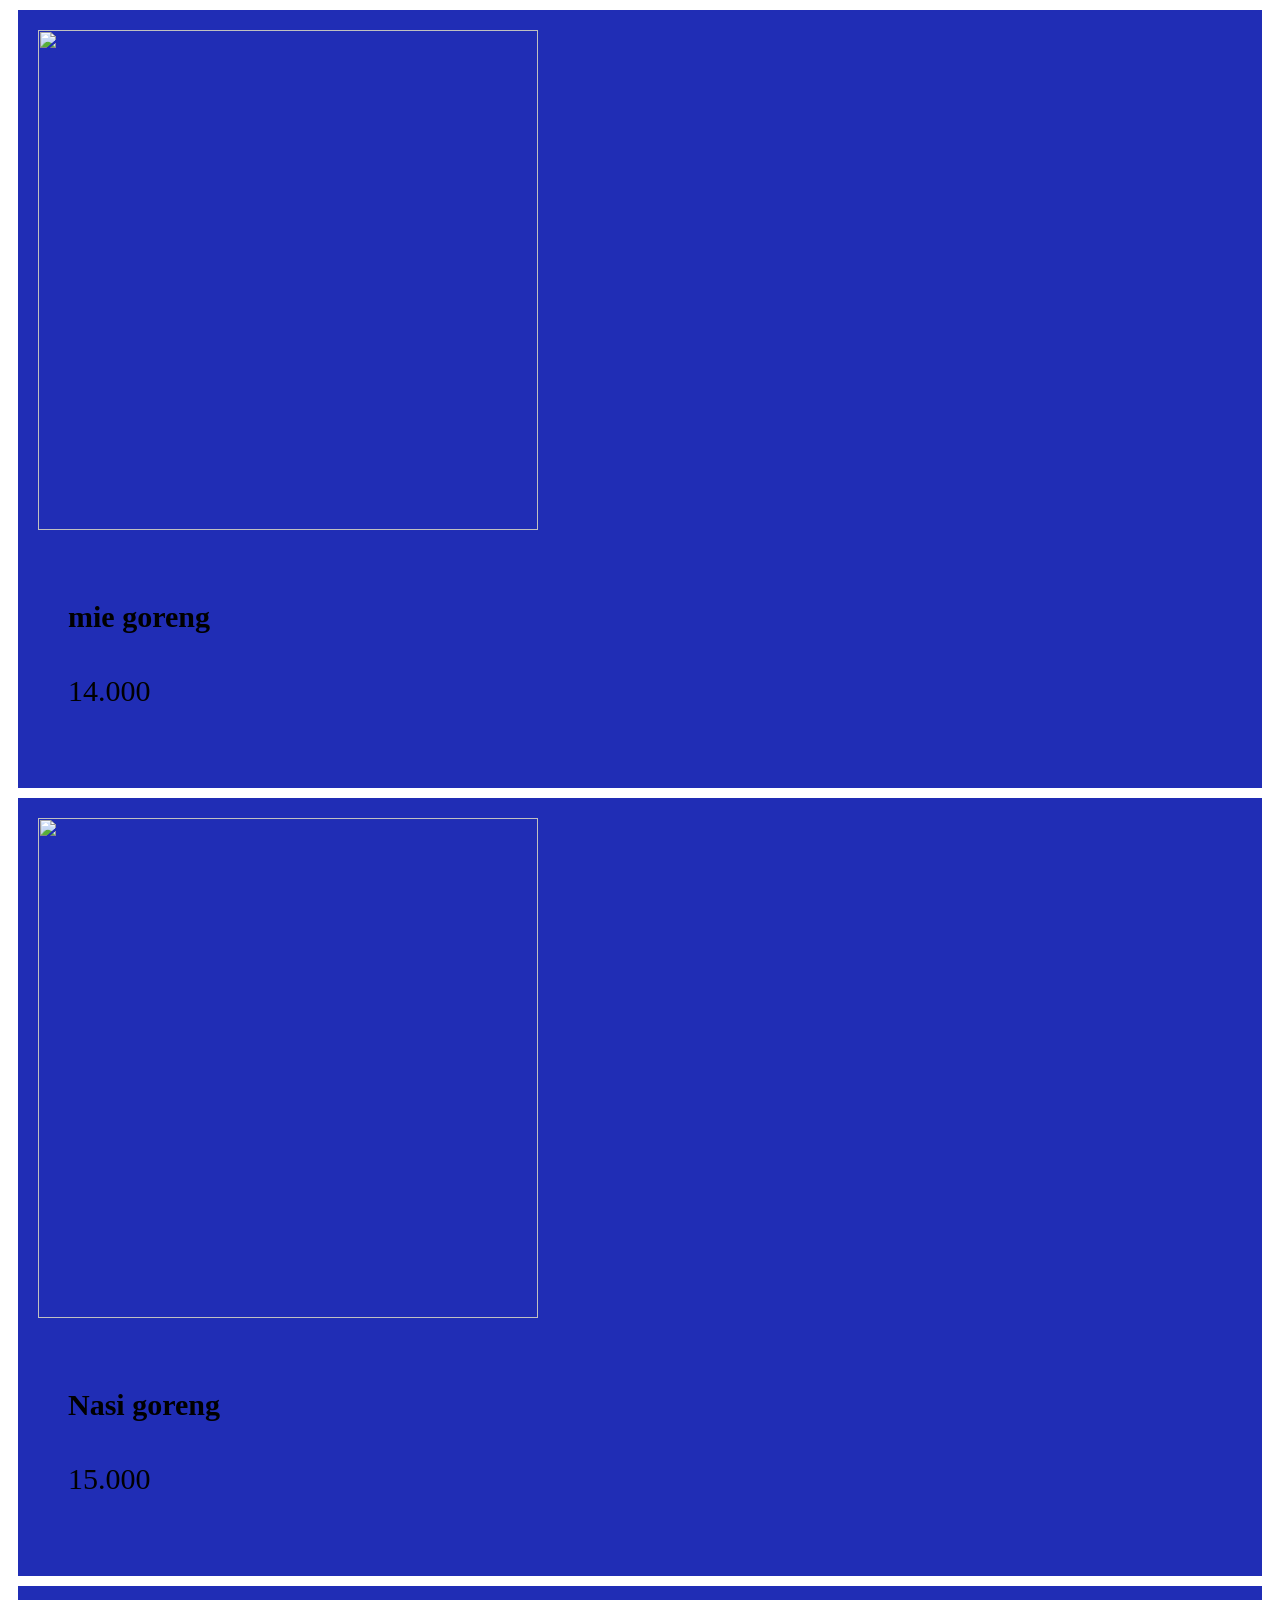
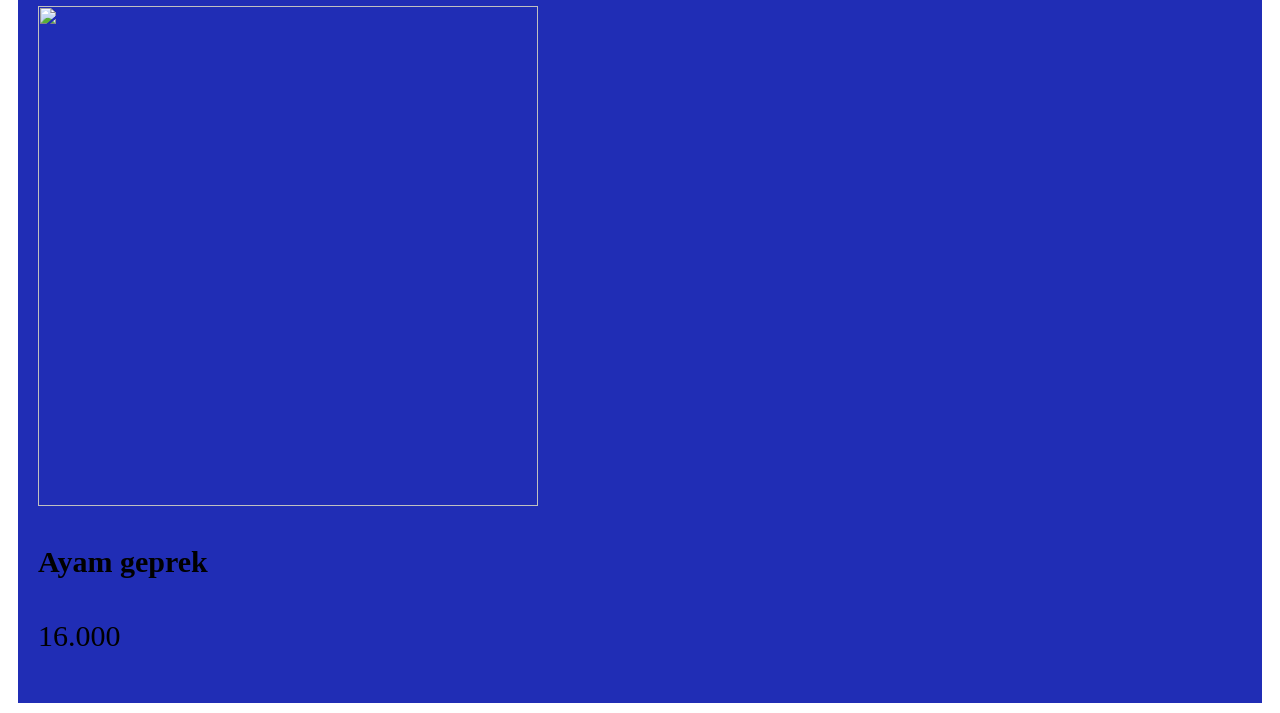
==== produk.html @ 4df1aae9 "Add files via upload" ====
<html>
<head>
     <link rel="stylesheet" href="..style.css">
<style>
.flex-container {
  display: flex;
  flex-direction: row;
}

.flex-item {
  background-color: #f1f1f1;
  padding: 10px;
  font-size: 30px;
  text-align: center;
  width: 100%;
}

/* Make a one column-layout instead of three-column layout */
@media (max-width: 600px) {
  .flex-container {
    flex-direction: column;
  }
}

.container div {
  background-color: #202db5;
  margin: 10px;
  padding: 20px;
  font-size: 30px;
}
</style>
</head>
<body>

<div class="container">
  <div class="card">
  <img src="../images/migoreng.jpg" width="500">
  <div class="container">
    <h4><b>mie goreng</b></h4>
    <p>14.000</p>
  </div>
</div>

  <div class="card">
  <img src="../images/nasgor.jpg" width="500">
  <div class="container">
    <h4><b>Nasi goreng</b></h4>
    <p>15.000</p>
  </div>
</div>

   <div class="card">
  <img src="../images/nasiayam.jpg" width="500"
  <div class="container">
    <h4><b>Ayam geprek</b></h4>
    <p>16.000</p>
  </div>
</div>
</div>

</body>
</html>
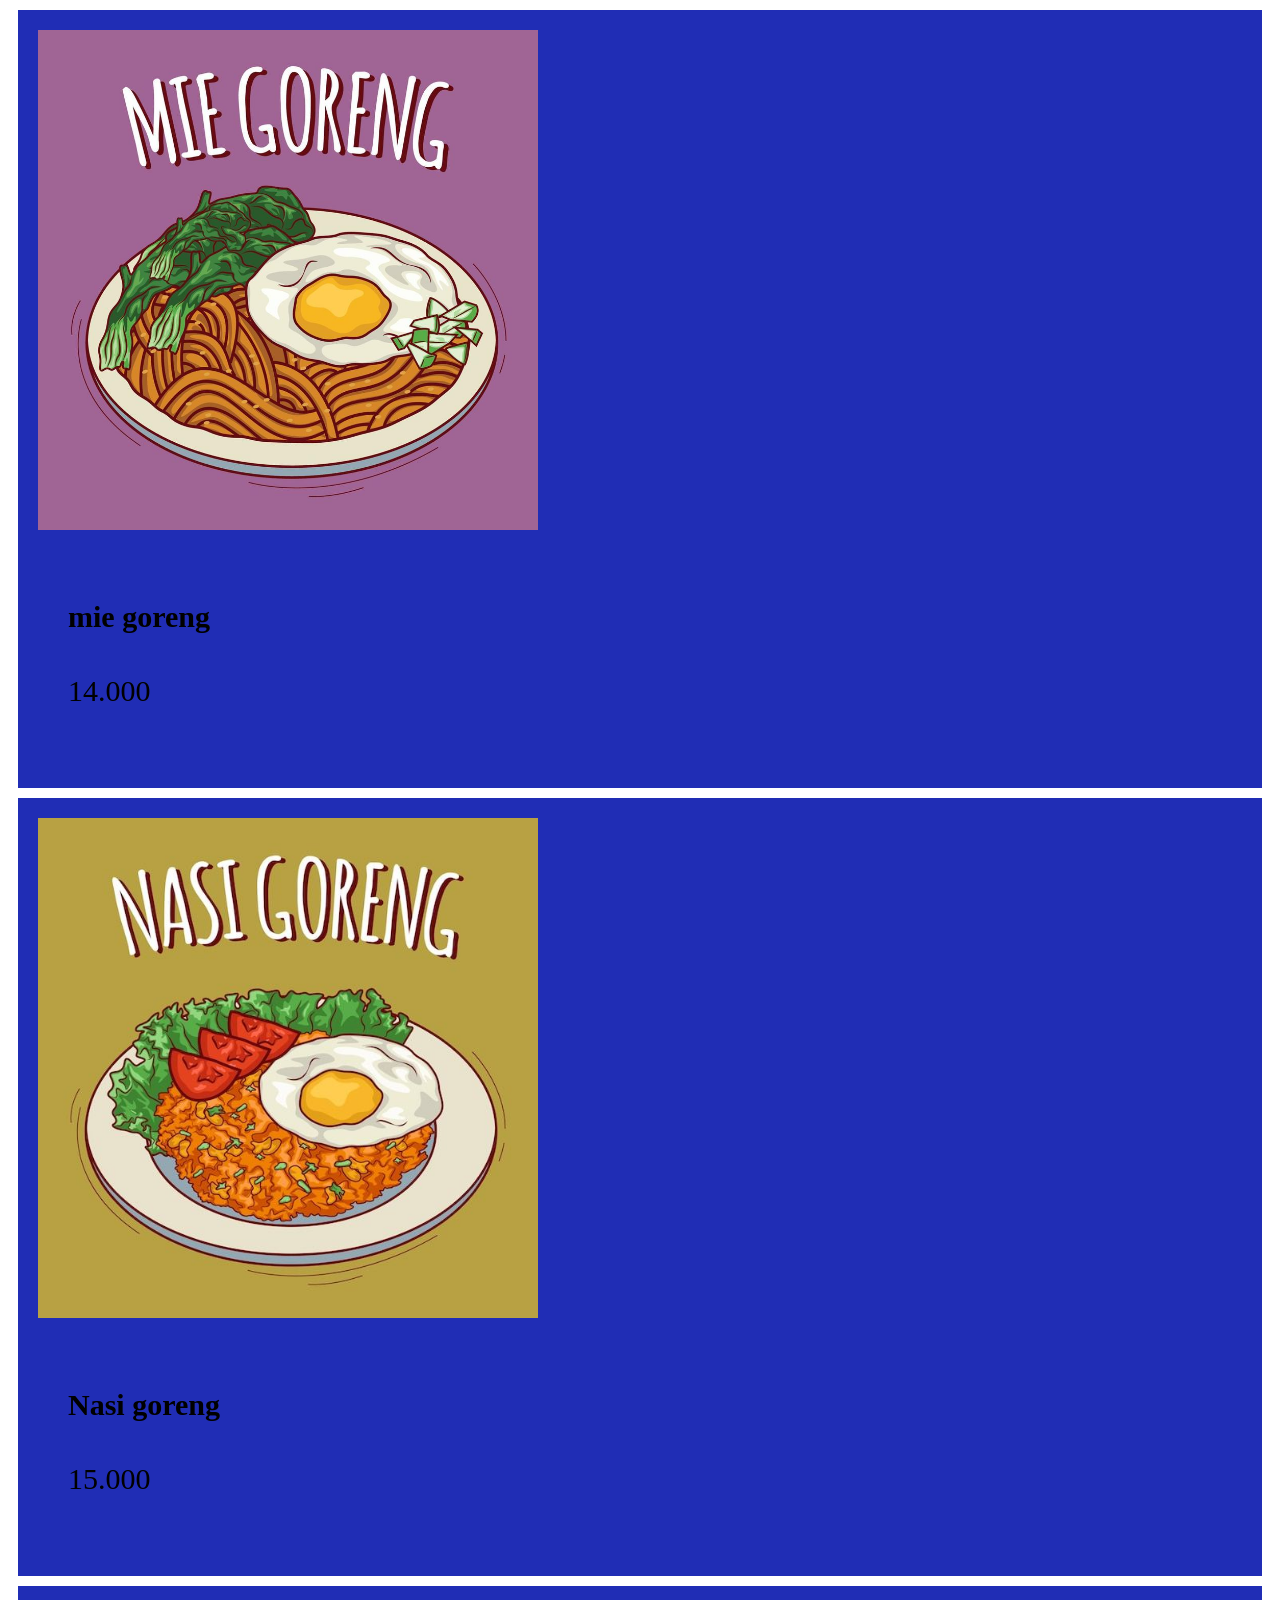
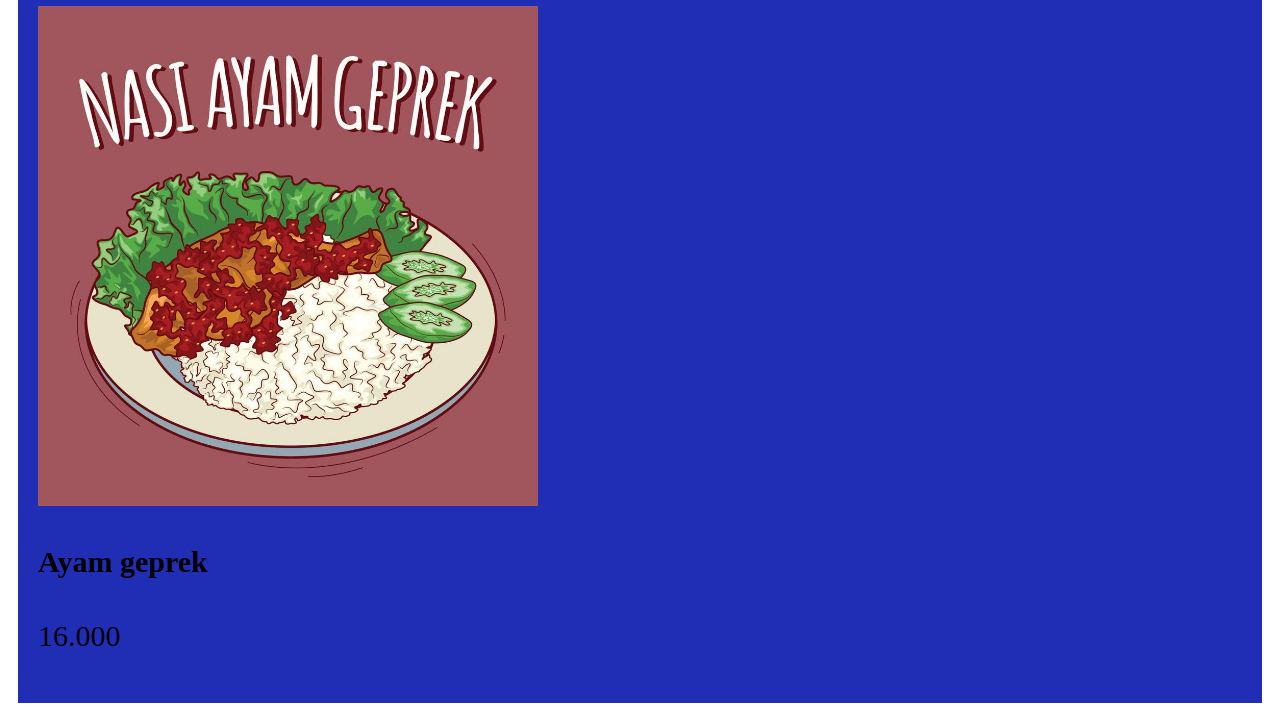
==== commit 5eedc768: "Fix HTML structure and update image paths" ====
--- a/produk.html
+++ b/produk.html
@@ -34,7 +34,7 @@
 
 <div class="container">
   <div class="card">
-  <img src="../images/migoreng.jpg" width="500">
+  <img src="migoreng.jpg" width="500">
   <div class="container">
     <h4><b>mie goreng</b></h4>
     <p>14.000</p>
@@ -42,7 +42,7 @@
 </div>
 
   <div class="card">
-  <img src="../images/nasgor.jpg" width="500">
+  <img src="nasgor.jpg" width="500">
   <div class="container">
     <h4><b>Nasi goreng</b></h4>
     <p>15.000</p>
@@ -50,7 +50,7 @@
 </div>
 
    <div class="card">
-  <img src="../images/nasiayam.jpg" width="500"
+  <img src="nasiayam.jpg" width="500"
   <div class="container">
     <h4><b>Ayam geprek</b></h4>
     <p>16.000</p>
@@ -59,4 +59,4 @@
 </div>
 
 </body>
-</html>+</html>
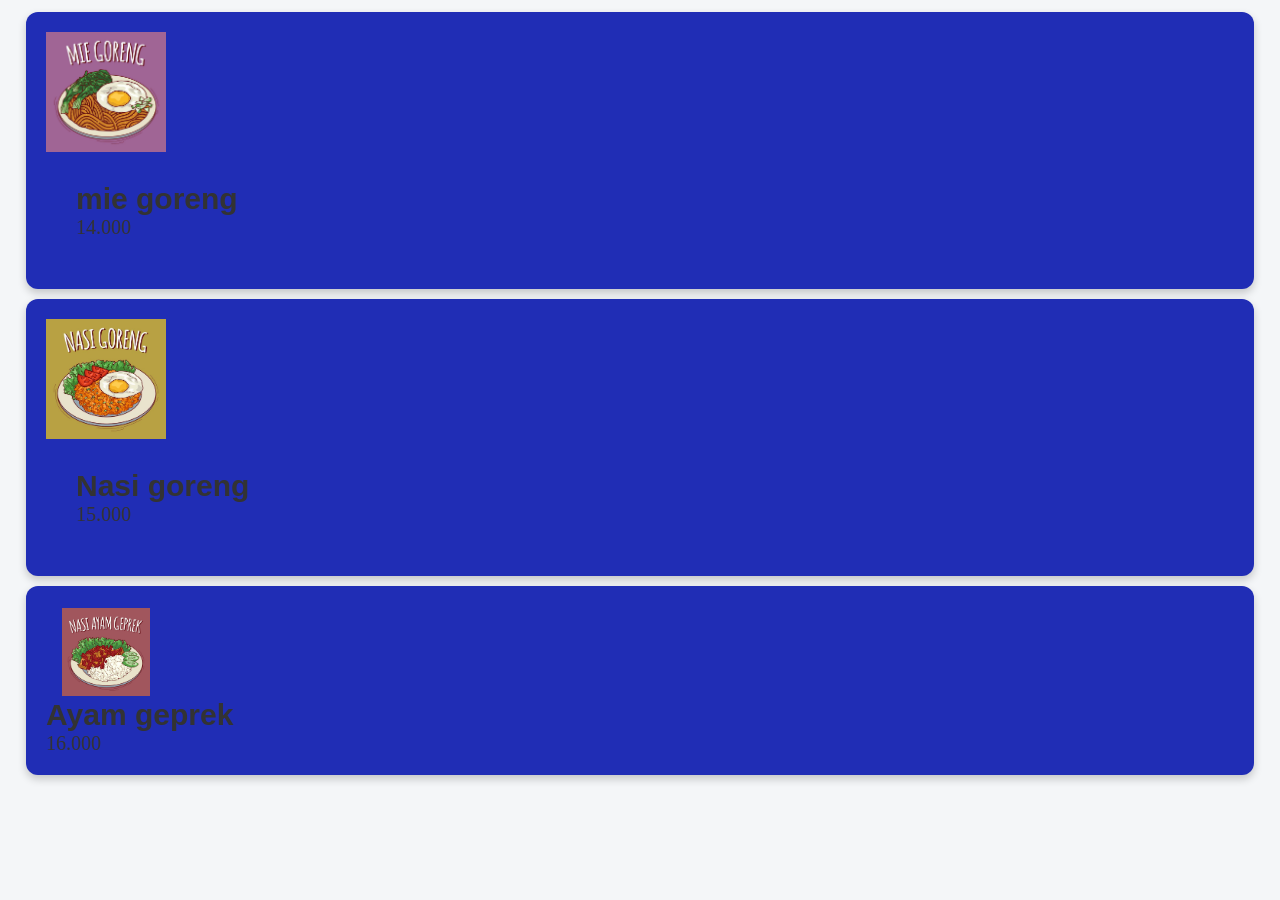
==== commit f8908ea2: "Fix HTML structure and update stylesheet link" ====
--- a/produk.html
+++ b/produk.html
@@ -1,6 +1,6 @@
 <html>
 <head>
-     <link rel="stylesheet" href="..style.css">
+     <link rel="stylesheet" href="style.css">
 <style>
 .flex-container {
   display: flex;
--- a/style.css
+++ b/style.css
@@ -0,0 +1,201 @@
+body {
+  background-color: lightblue;
+}
+
+h1 {
+  color: white;
+  text-align: center;
+}
+
+p {
+  font-family: verdana;
+  font-size: 20px;
+}
+/* Reset CSS dasar */
+* {
+  margin: 0;
+  padding: 0;
+  box-sizing: border-box;
+  font-family: 'Segoe UI', Tahoma, Geneva, Verdana, sans-serif;
+}
+
+body {
+  background-color: #f4f6f8;
+  color: #333;
+  display: flex;
+  flex-direction: column;
+  min-height: 100vh;
+}
+
+/* Navbar */
+header {
+  background-color: #1e293b;
+  padding: 1rem 2rem;
+}
+
+nav {
+  display: flex;
+  justify-content: space-between;
+  align-items: center;
+  max-width: 1100px;
+  margin: 0 auto;
+}
+
+.logo {
+  color: #fff;
+  font-size: 1.5rem;
+  font-weight: bold;
+}
+
+.nav-links {
+  list-style: none;
+  display: flex;
+  gap: 1.5rem;
+}
+
+.nav-links a {
+  color: #cbd5e1;
+  text-decoration: none;
+  font-weight: 500;
+  transition: color 0.3s;
+}
+
+.nav-links a:hover,
+.nav-links a.active {
+  color: #38bdf8;
+}
+
+/* Content Container */
+main {
+  flex: 1;
+  max-width: 1100px;
+  width: 100%;
+  margin: 2rem auto;
+  padding: 0 1rem;
+}
+
+/* Hero Section */
+.hero {
+  position: relative;
+  border-radius: 12px;
+  overflow: hidden;
+  margin-bottom: 2rem;
+  box-shadow: 0 4px 6px -1px rgba(0, 0, 0, 0.1);
+}
+
+.hero img {
+  width: 100%;
+  height: 350px;
+  object-fit: cover;
+  display: block;
+}
+
+.hero-text {
+  position: absolute;
+  bottom: 0;
+  left: 0;
+  right: 0;
+  background: linear-gradient(transparent, rgba(0, 0, 0, 0.8));
+  color: #fff;
+  padding: 2rem 1.5rem 1.5rem;
+}
+
+.hero-text h1 {
+  font-size: 2rem;
+  margin-bottom: 0.5rem;
+}
+
+/* Profil Section */
+.profile {
+  background: #fff;
+  padding: 2rem;
+  border-radius: 12px;
+  box-shadow: 0 1px 3px rgba(0,0,0,0.1);
+}
+
+.profile h2 {
+  margin-bottom: 1rem;
+  color: #0f172a;
+}
+
+.profile p {
+  line-height: 1.6;
+  color: #475569;
+}
+
+/* Katalog Produk (Grid) */
+.page-title {
+  margin-bottom: 1.5rem;
+  color: #0f172a;
+}
+
+.product-grid {
+  display: grid;
+  grid-template-columns: repeat(auto-fit, minmax(280px, 1fr));
+  gap: 1.5rem;
+}
+
+.card {
+  background: #fff;
+  border-radius: 12px;
+  overflow: hidden;
+  box-shadow: 0 2px 4px rgba(0,0,0,0.08);
+  transition: transform 0.2s, box-shadow 0.2s;
+}
+
+.card:hover {
+  transform: translateY(-4px);
+  box-shadow: 0 10px 15px -3px rgba(0,0,0,0.1);
+}
+
+.card img {
+  width: 100%;
+  height: 200px;
+  object-fit: cover;
+}
+
+.card-content {
+  padding: 1.25rem;
+}
+
+.card-title {
+  font-size: 1.15rem;
+  font-weight: 600;
+  margin-bottom: 0.5rem;
+  color: #1e293b;
+}
+
+.card-price {
+  font-size: 1rem;
+  font-weight: bold;
+  color: #2563eb;
+}
+
+/* Footer */
+footer {
+  background-color: #0f172a;
+  color: #94a3b8;
+  text-align: center;
+  padding: 1.5rem;
+  margin-top: auto;
+}
+.card {
+  /* Add shadows to create the "card" effect */
+  box-shadow: 0 4px 8px 0 rgba(0,0,0,0.2);
+  transition: 0.3s;
+}
+
+/* On mouse-over, add a deeper shadow */
+.card:hover {
+  box-shadow: 0 8px 16px 0 rgba(0,0,0,0.2);
+}
+
+/* Add some padding inside the card container */
+.container {
+  padding: 2px 16px;
+}
+
+.card img {
+    width: 120px;
+    height: auto;
+}
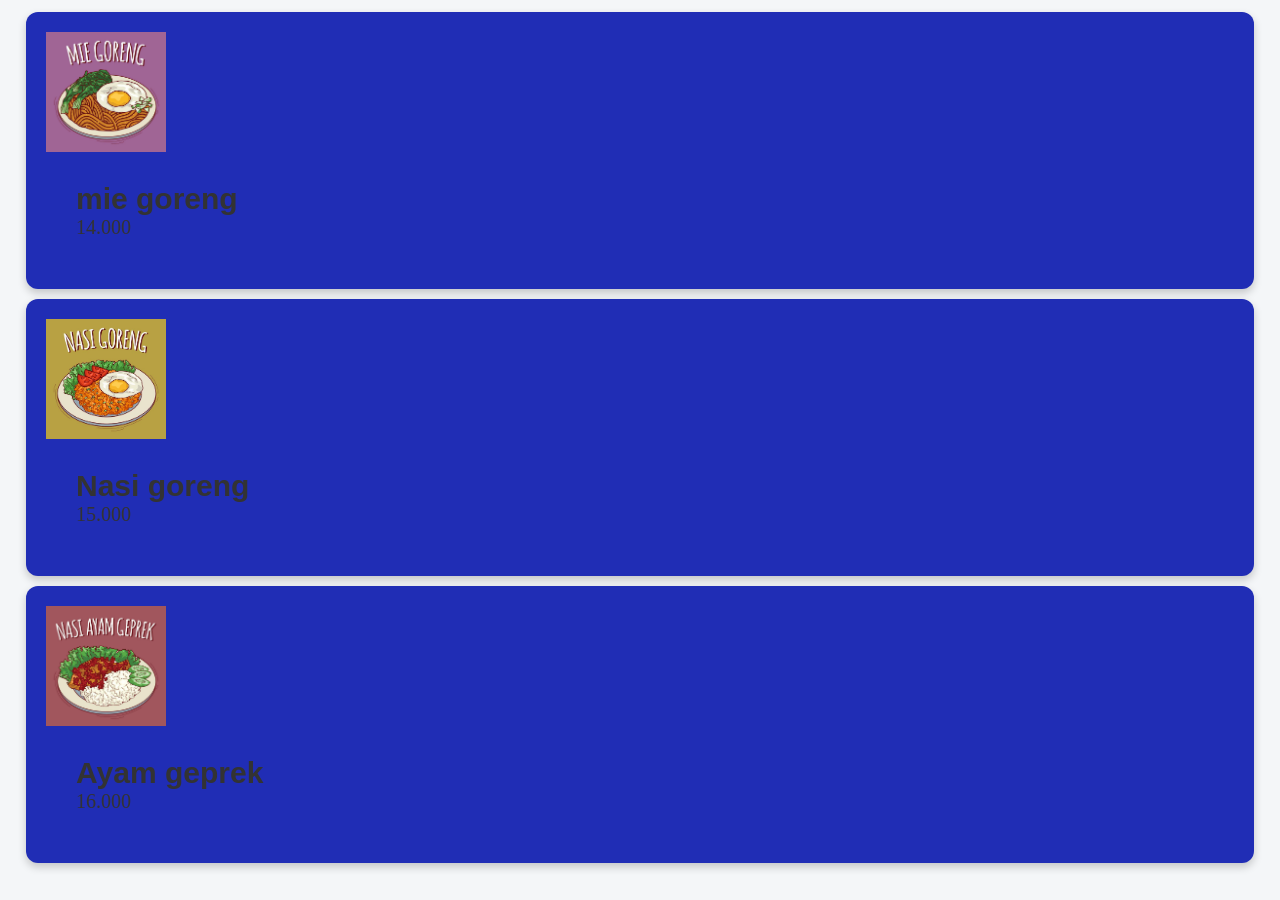
==== commit 8614c628: "Update produk.html" ====
--- a/produk.html
+++ b/produk.html
@@ -50,7 +50,7 @@
 </div>
 
    <div class="card">
-  <img src="nasiayam.jpg" width="500"
+  <img src="nasiayam.jpg" width="500">
   <div class="container">
     <h4><b>Ayam geprek</b></h4>
     <p>16.000</p>
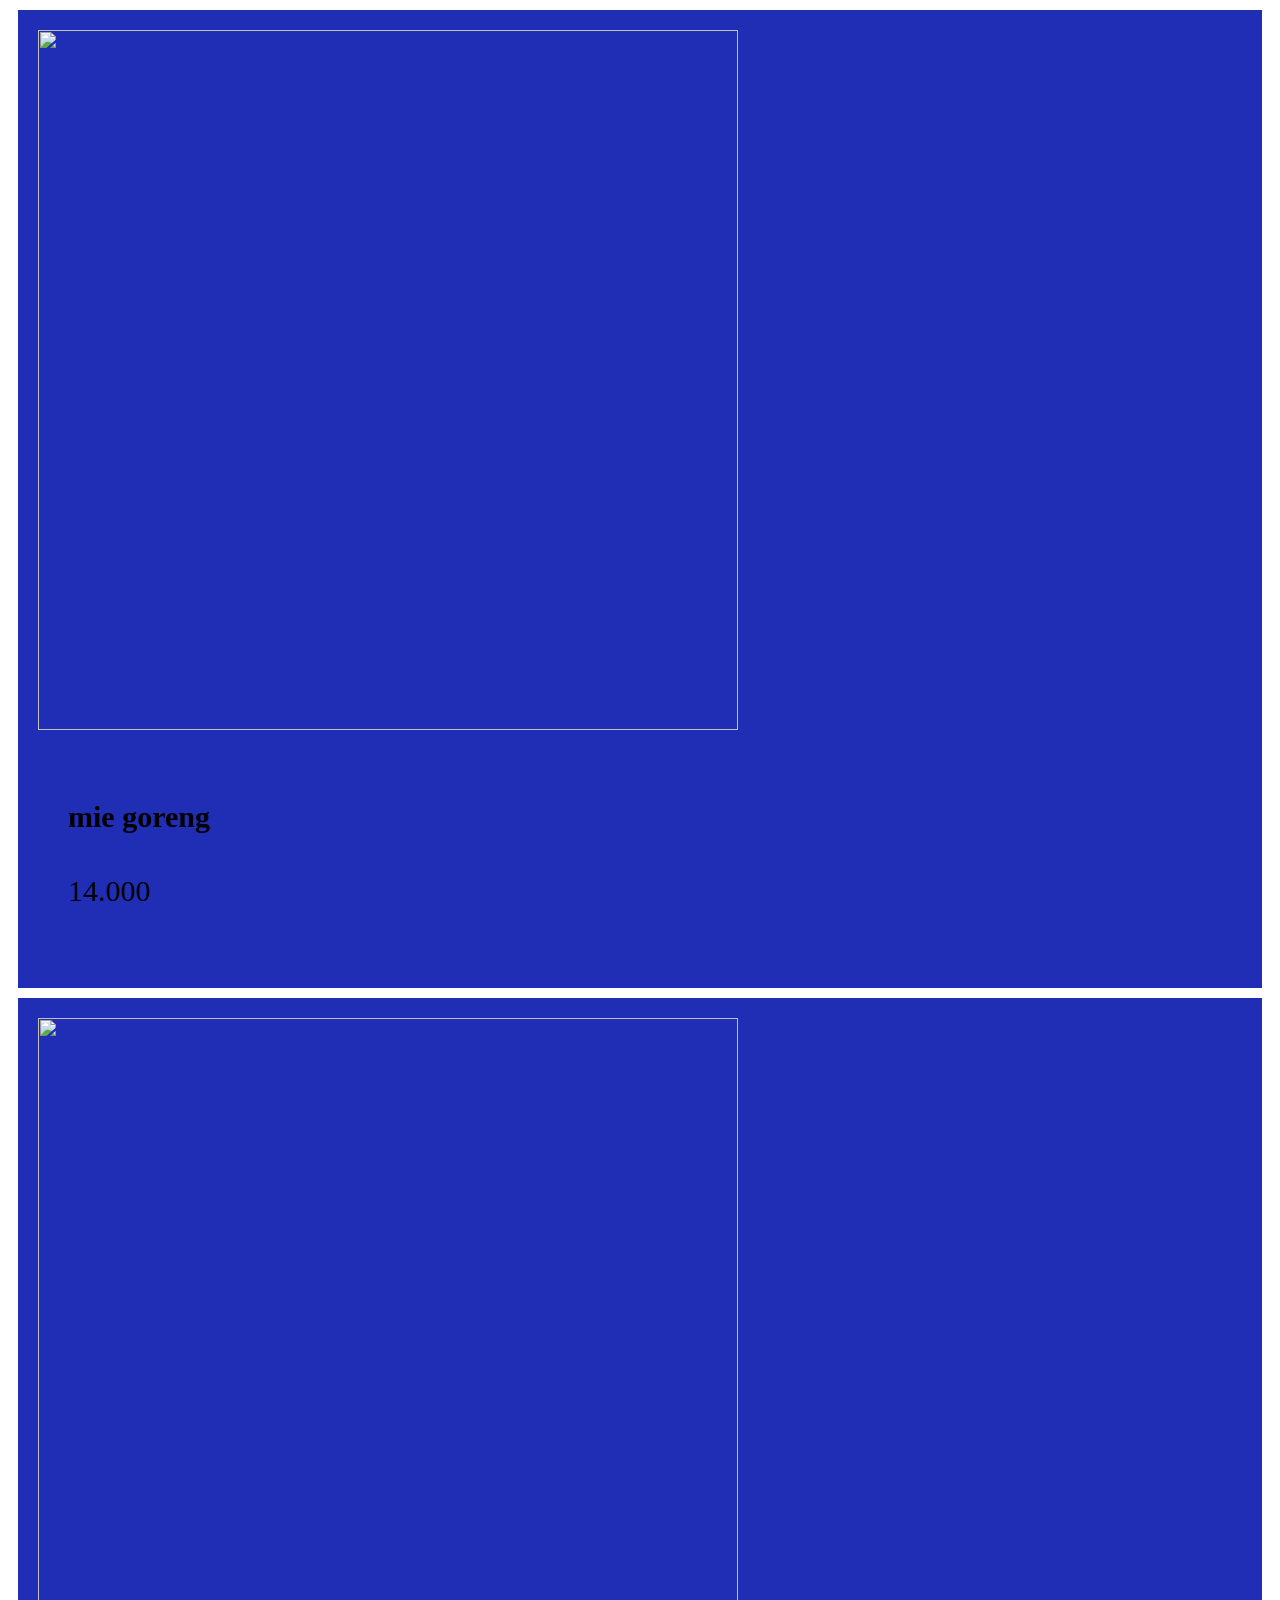
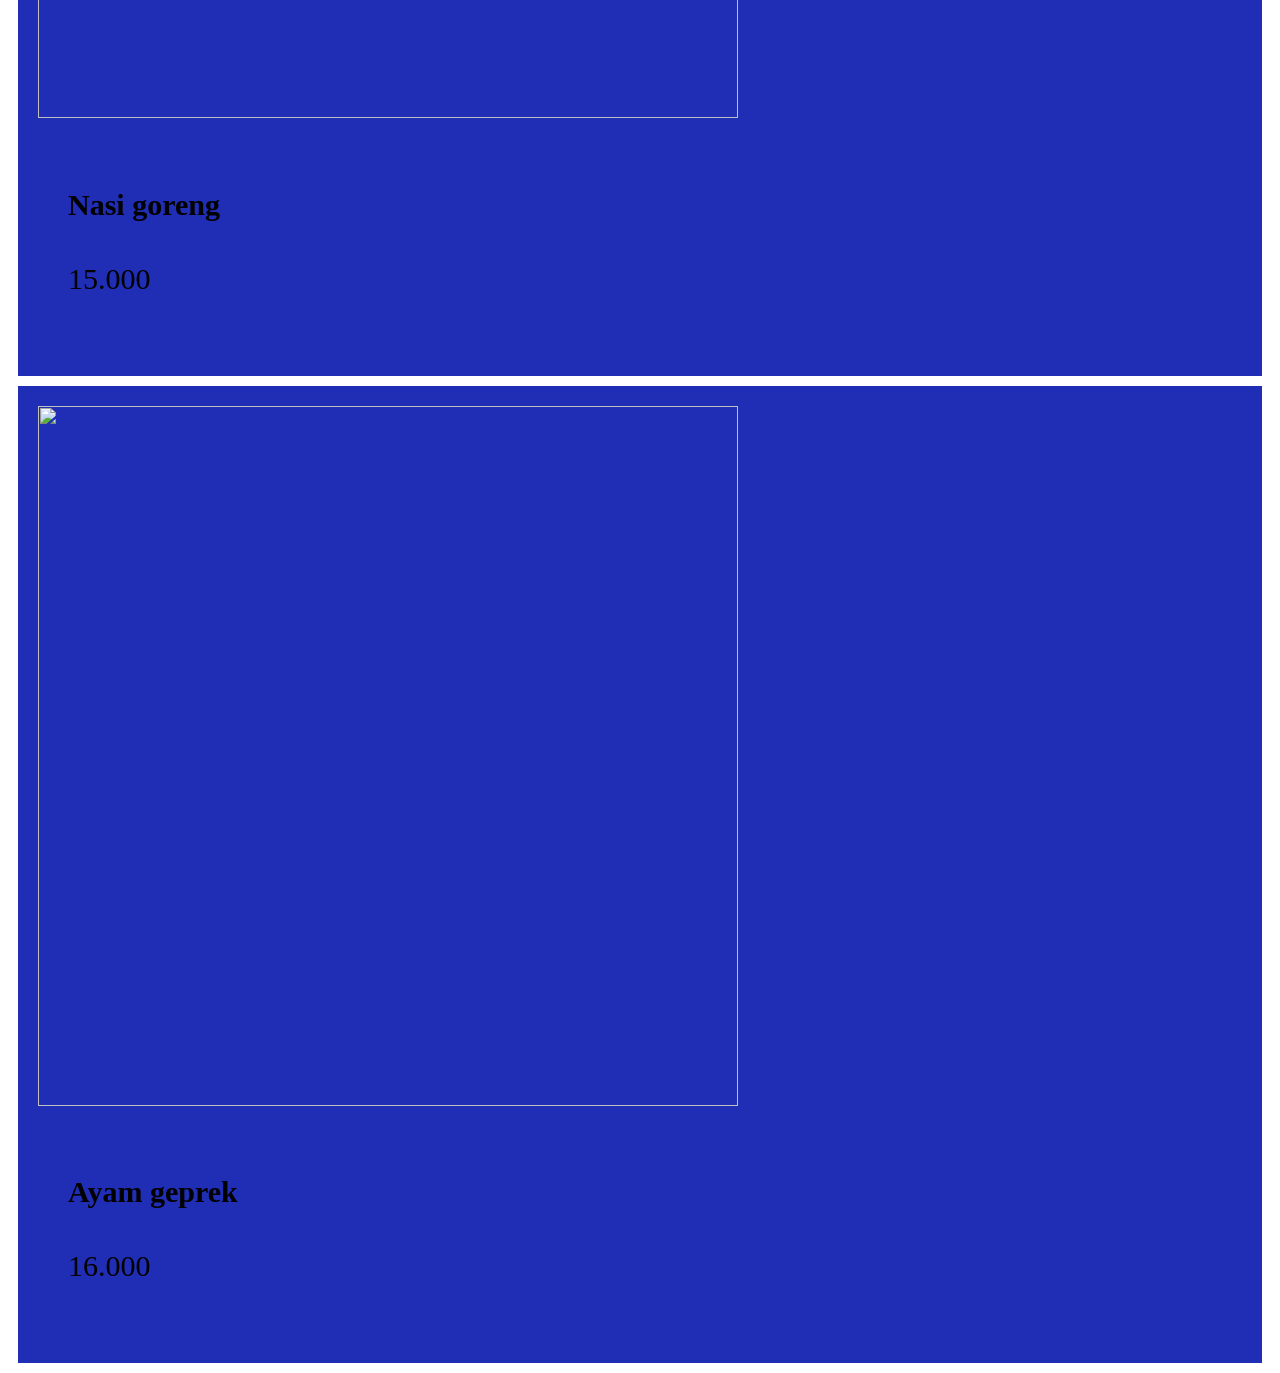
==== commit 5bf7f280: "Add files via upload" ====
--- a/produk.html
+++ b/produk.html
@@ -1,6 +1,6 @@
 <html>
 <head>
-     <link rel="stylesheet" href="style.css">
+     <link rel="stylesheet" href="..style.css">
 <style>
 .flex-container {
   display: flex;
@@ -34,7 +34,7 @@
 
 <div class="container">
   <div class="card">
-  <img src="migoreng.jpg" width="500">
+  <img src="../images/migoreng.jpg" width="700">
   <div class="container">
     <h4><b>mie goreng</b></h4>
     <p>14.000</p>
@@ -42,7 +42,7 @@
 </div>
 
   <div class="card">
-  <img src="nasgor.jpg" width="500">
+  <img src="../images/nasgor.jpg" width="700">
   <div class="container">
     <h4><b>Nasi goreng</b></h4>
     <p>15.000</p>
@@ -50,7 +50,7 @@
 </div>
 
    <div class="card">
-  <img src="nasiayam.jpg" width="500">
+  <img src="../images/nasiayam.jpg" width="700">
   <div class="container">
     <h4><b>Ayam geprek</b></h4>
     <p>16.000</p>
@@ -59,4 +59,4 @@
 </div>
 
 </body>
-</html>
+</html>
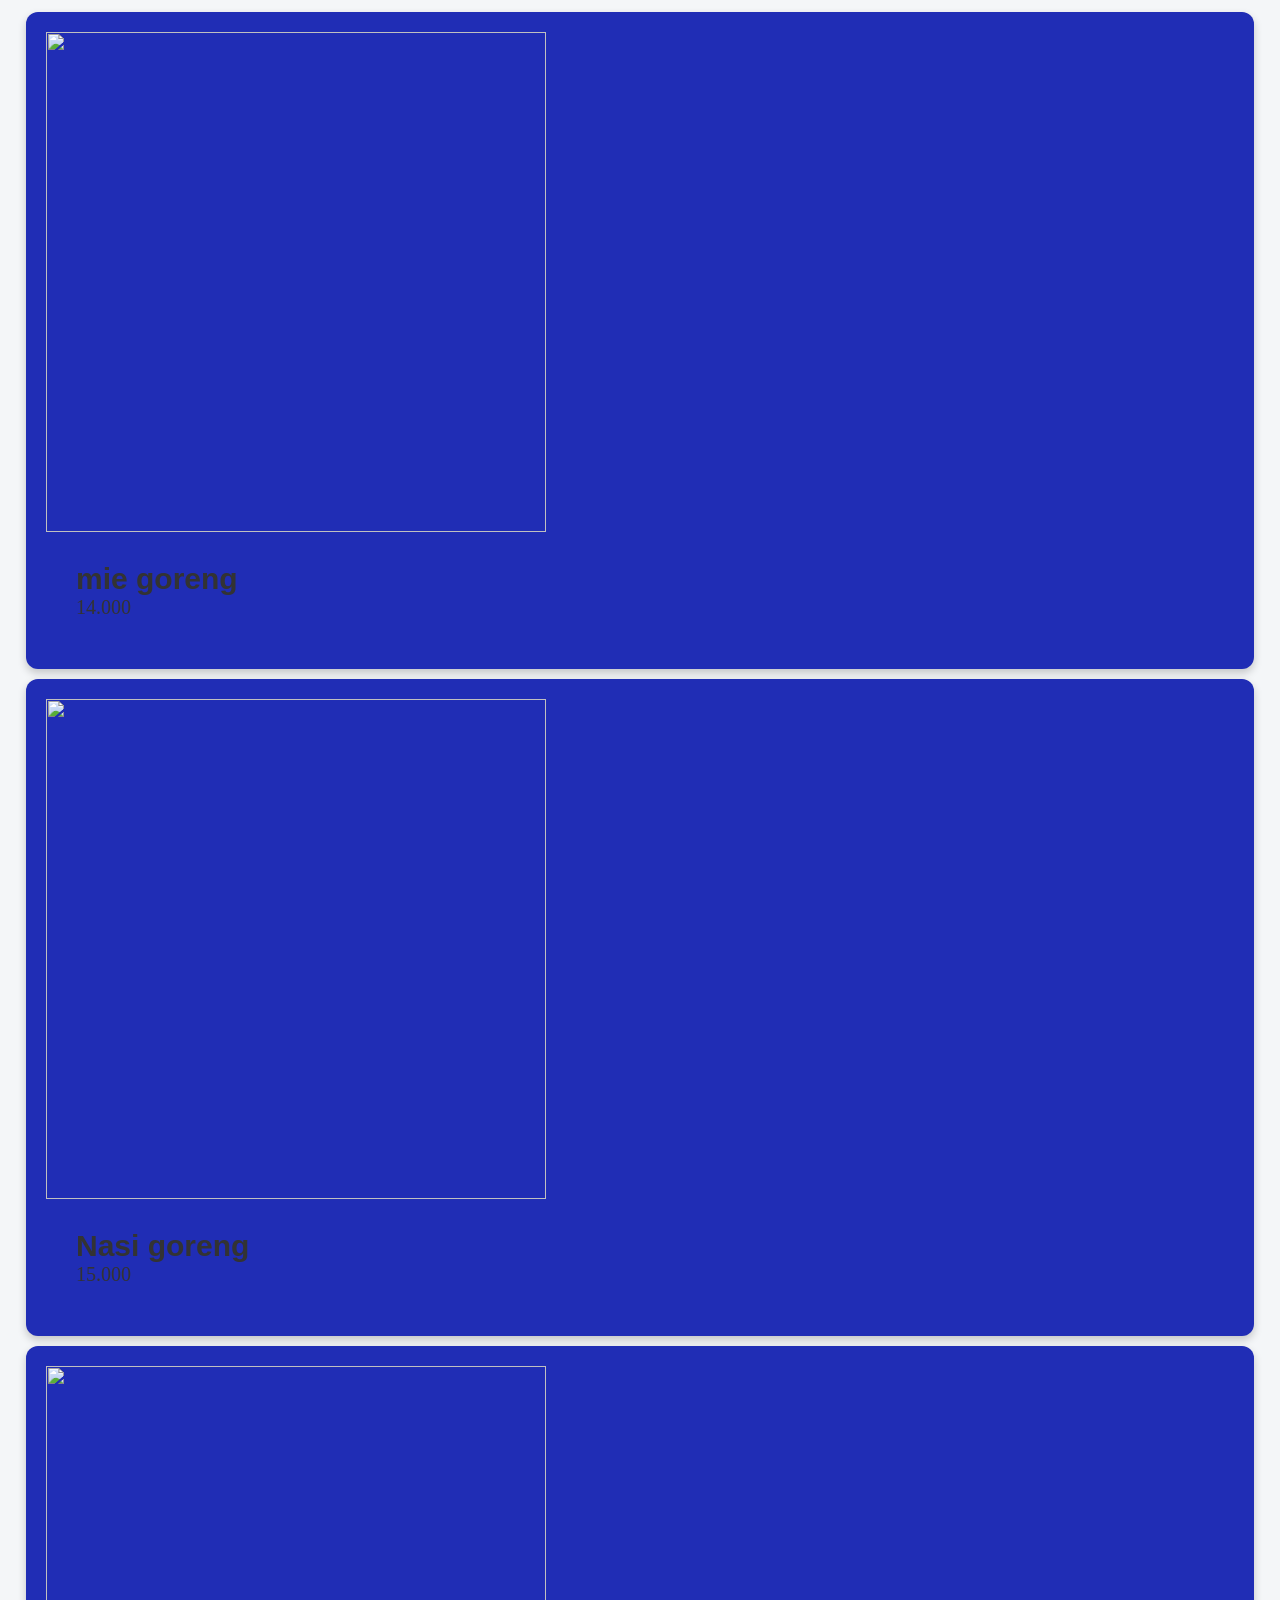
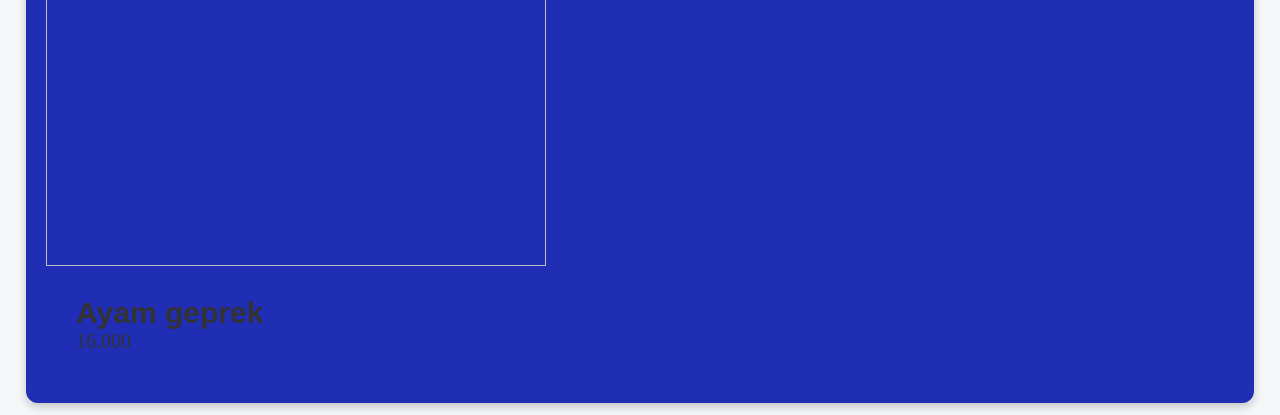
==== commit f8d72c4e: "Update produk.html" ====
--- a/produk.html
+++ b/produk.html
@@ -1,6 +1,6 @@
 <html>
 <head>
-     <link rel="stylesheet" href="..style.css">
+     <link rel="stylesheet" href="style.css">
 <style>
 .flex-container {
   display: flex;
@@ -34,7 +34,7 @@
 
 <div class="container">
   <div class="card">
-  <img src="../images/migoreng.jpg" width="700">
+  <img src="images/migoreng.jpg" width="700">
   <div class="container">
     <h4><b>mie goreng</b></h4>
     <p>14.000</p>
@@ -42,7 +42,7 @@
 </div>
 
   <div class="card">
-  <img src="../images/nasgor.jpg" width="700">
+  <img src="images/nasgor.jpg" width="700">
   <div class="container">
     <h4><b>Nasi goreng</b></h4>
     <p>15.000</p>
@@ -50,7 +50,7 @@
 </div>
 
    <div class="card">
-  <img src="../images/nasiayam.jpg" width="700">
+  <img src="images/nasiayam.jpg" width="700">
   <div class="container">
     <h4><b>Ayam geprek</b></h4>
     <p>16.000</p>
@@ -59,4 +59,4 @@
 </div>
 
 </body>
-</html>+</html>
--- a/style.css
+++ b/style.css
@@ -0,0 +1,201 @@
+body {
+  background-color: lightblue;
+}
+
+h1 {
+  color: white;
+  text-align: center;
+}
+
+p {
+  font-family: verdana;
+  font-size: 20px;
+}
+/* Reset CSS dasar */
+* {
+  margin: 0;
+  padding: 0;
+  box-sizing: border-box;
+  font-family: 'Segoe UI', Tahoma, Geneva, Verdana, sans-serif;
+}
+
+body {
+  background-color: #f4f6f8;
+  color: #333;
+  display: flex;
+  flex-direction: column;
+  min-height: 100vh;
+}
+
+/* Navbar */
+header {
+  background-color: #1e293b;
+  padding: 1rem 2rem;
+}
+
+nav {
+  display: flex;
+  justify-content: space-between;
+  align-items: center;
+  max-width: 1100px;
+  margin: 0 auto;
+}
+
+.logo {
+  color: #fff;
+  font-size: 1.5rem;
+  font-weight: bold;
+}
+
+.nav-links {
+  list-style: none;
+  display: flex;
+  gap: 1.5rem;
+}
+
+.nav-links a {
+  color: #cbd5e1;
+  text-decoration: none;
+  font-weight: 500;
+  transition: color 0.3s;
+}
+
+.nav-links a:hover,
+.nav-links a.active {
+  color: #38bdf8;
+}
+
+/* Content Container */
+main {
+  flex: 1;
+  max-width: 1100px;
+  width: 100%;
+  margin: 2rem auto;
+  padding: 0 1rem;
+}
+
+/* Hero Section */
+.hero {
+  position: relative;
+  border-radius: 12px;
+  overflow: hidden;
+  margin-bottom: 2rem;
+  box-shadow: 0 4px 6px -1px rgba(0, 0, 0, 0.1);
+}
+
+.hero img {
+  width: 100%;
+  height: 350px;
+  object-fit: cover;
+  display: block;
+}
+
+.hero-text {
+  position: absolute;
+  bottom: 0;
+  left: 0;
+  right: 0;
+  background: linear-gradient(transparent, rgba(0, 0, 0, 0.8));
+  color: #fff;
+  padding: 2rem 1.5rem 1.5rem;
+}
+
+.hero-text h1 {
+  font-size: 2rem;
+  margin-bottom: 0.5rem;
+}
+
+/* Profil Section */
+.profile {
+  background: #fff;
+  padding: 2rem;
+  border-radius: 12px;
+  box-shadow: 0 1px 3px rgba(0,0,0,0.1);
+}
+
+.profile h2 {
+  margin-bottom: 1rem;
+  color: #0f172a;
+}
+
+.profile p {
+  line-height: 1.6;
+  color: #475569;
+}
+
+/* Katalog Produk (Grid) */
+.page-title {
+  margin-bottom: 1.5rem;
+  color: #0f172a;
+}
+
+.product-grid {
+  display: grid;
+  grid-template-columns: repeat(auto-fit, minmax(280px, 1fr));
+  gap: 1.5rem;
+}
+
+.card {
+  background: #fff;
+  border-radius: 12px;
+  overflow: hidden;
+  box-shadow: 0 2px 4px rgba(0,0,0,0.08);
+  transition: transform 0.2s, box-shadow 0.2s;
+}
+
+.card:hover {
+  transform: translateY(-4px);
+  box-shadow: 0 10px 15px -3px rgba(0,0,0,0.1);
+}
+
+.card img {
+  width: 100%;
+  height: 200px;
+  object-fit: cover;
+}
+
+.card-content {
+  padding: 1.25rem;
+}
+
+.card-title {
+  font-size: 1.15rem;
+  font-weight: 600;
+  margin-bottom: 0.5rem;
+  color: #1e293b;
+}
+
+.card-price {
+  font-size: 1rem;
+  font-weight: bold;
+  color: #2563eb;
+}
+
+/* Footer */
+footer {
+  background-color: #0f172a;
+  color: #94a3b8;
+  text-align: center;
+  padding: 1.5rem;
+  margin-top: auto;
+}
+.card {
+  /* Add shadows to create the "card" effect */
+  box-shadow: 0 4px 8px 0 rgba(0,0,0,0.2);
+  transition: 0.3s;
+}
+
+/* On mouse-over, add a deeper shadow */
+.card:hover {
+  box-shadow: 0 8px 16px 0 rgba(0,0,0,0.2);
+}
+
+/* Add some padding inside the card container */
+.container {
+  padding: 2px 16px;
+}
+
+.card img {
+    width: 500px;
+    height: auto;
+}
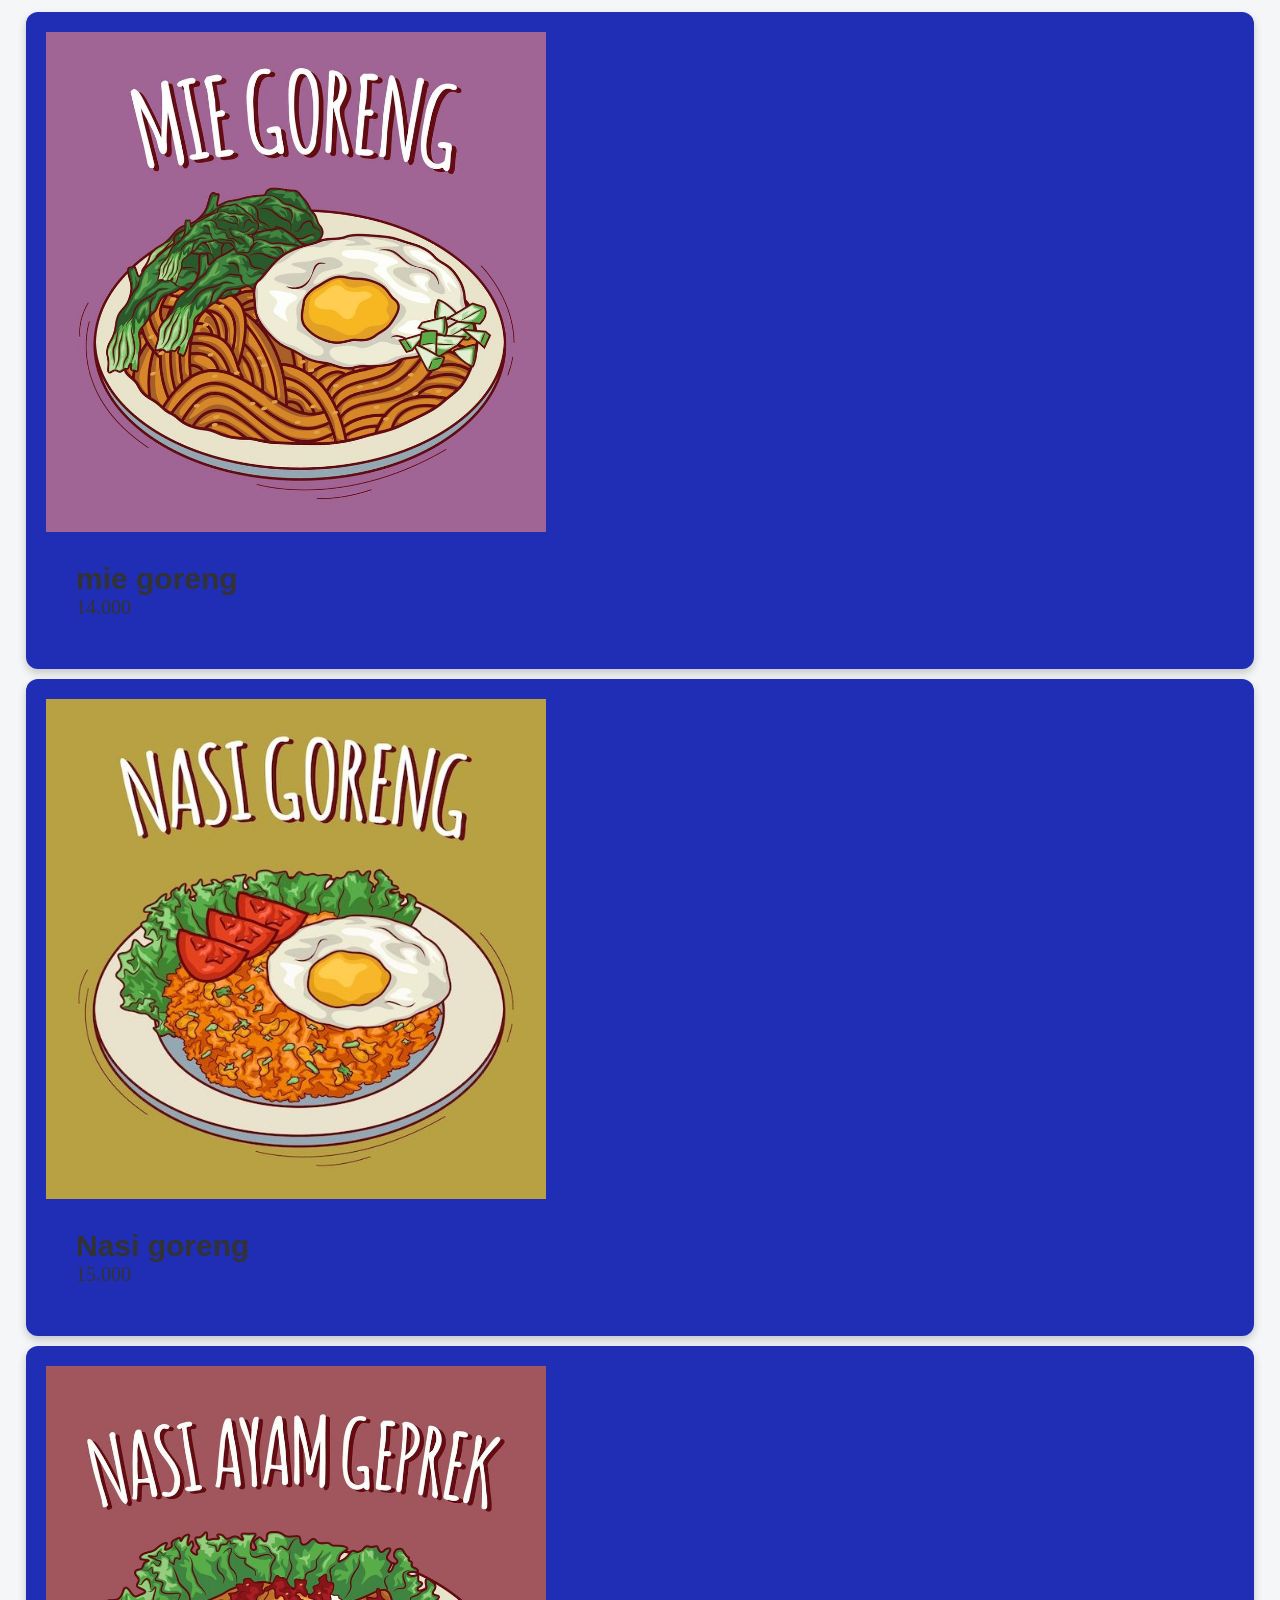
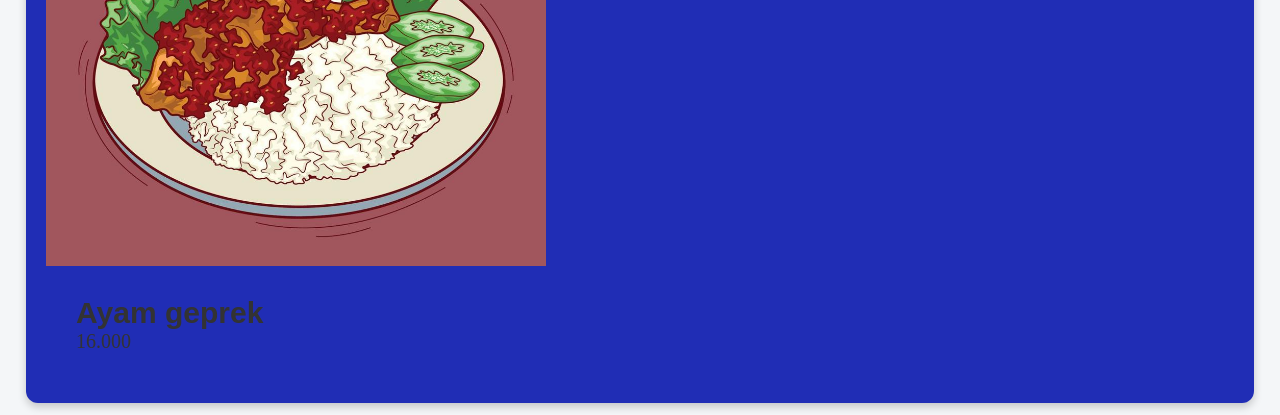
==== commit 19226770: "Update produk.html" ====
--- a/produk.html
+++ b/produk.html
@@ -34,7 +34,7 @@
 
 <div class="container">
   <div class="card">
-  <img src="images/migoreng.jpg" width="700">
+  <img src="migoreng.jpg" width="700">
   <div class="container">
     <h4><b>mie goreng</b></h4>
     <p>14.000</p>
@@ -42,7 +42,7 @@
 </div>
 
   <div class="card">
-  <img src="images/nasgor.jpg" width="700">
+  <img src="nasgor.jpg" width="700">
   <div class="container">
     <h4><b>Nasi goreng</b></h4>
     <p>15.000</p>
@@ -50,7 +50,7 @@
 </div>
 
    <div class="card">
-  <img src="images/nasiayam.jpg" width="700">
+  <img src="nasiayam.jpg" width="700">
   <div class="container">
     <h4><b>Ayam geprek</b></h4>
     <p>16.000</p>
